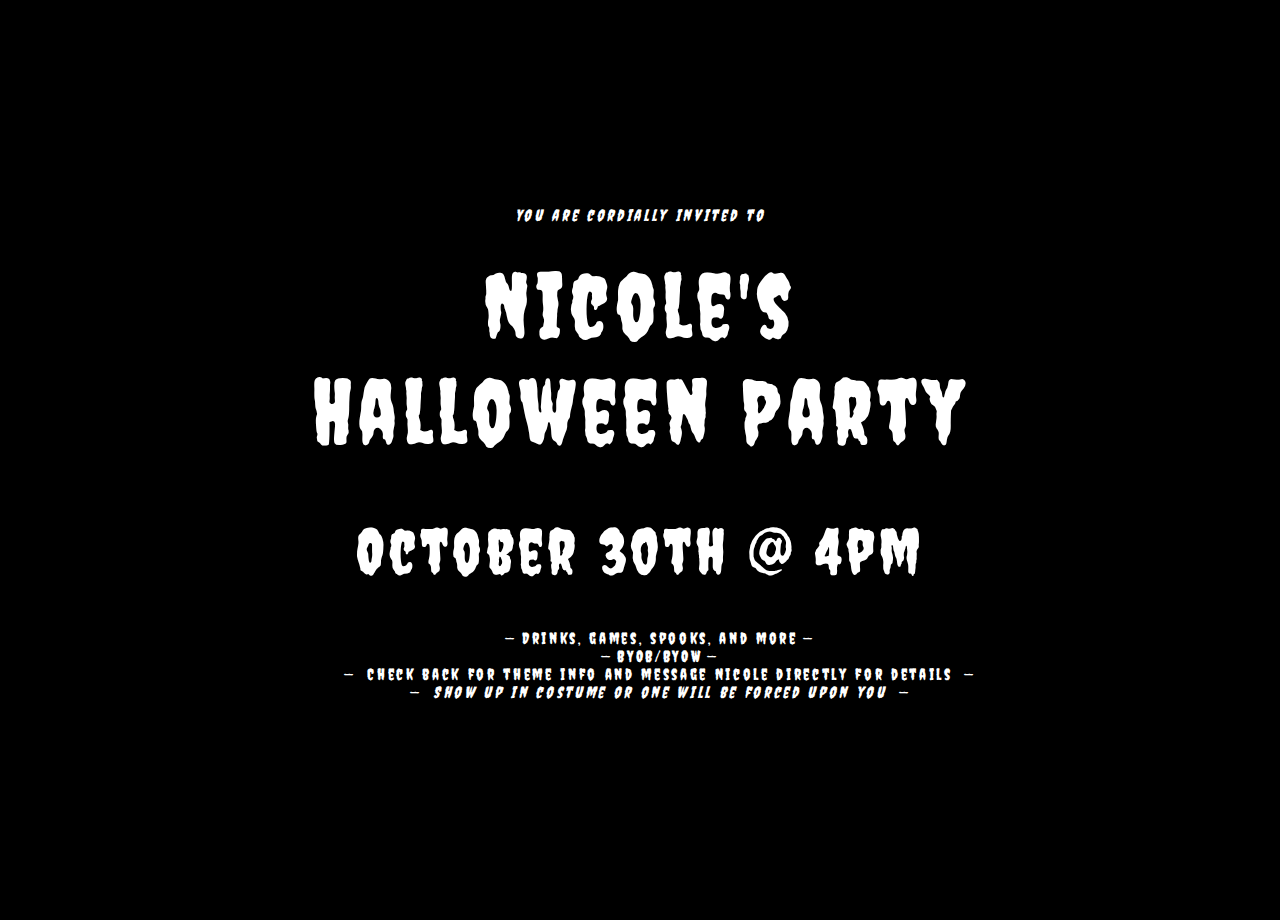
==== test/index.html @ 15172546 "add new page test" ====
<!DOCTYPE html>
<html lang="en">
  <head>
    <meta charset="utf-8" />
    <meta
      name="viewport"
      content="width=device-width, initial-scale=1, shrink-to-fit=no, maximum-scale=1.0, user-scalable=0"
    />
    <meta name="description" content="" />
    <meta name="author" content="" />
    <title>Nicole Thurgood</title>
    <link href="./style.css" rel="stylesheet" />
    <link rel="preconnect" href="https://fonts.googleapis.com" />
    <link rel="preconnect" href="https://fonts.gstatic.com" crossorigin />
    <link
      href="https://fonts.googleapis.com/css2?family=Creepster&display=swap"
      rel="stylesheet"
    />
    <link
      href="https://fonts.googleapis.com/css?family=Lora:400,700,400italic,700italic"
      rel="stylesheet"
      type="text/css"
    />
  </head>

  <body>
    <div id="wrapper">
      <p class="intro-text"><em>You are cordially invited to</em></p>
      <h1>
        Nicole's <br />
        Halloween Party
      </h1>
      <h2>October 30th @ 4pm</h2>
      <ul>
        <li>Drinks, games, spooks, and more</li>
        <li>BYOB/BYOW</li>
        <li>
          Check back for theme info and message Nicole directly for details
        </li>
        <li>
          <em>Show up in costume or one will be forced upon you</em>
        </li>
      </ul>
    </div>
  </body>
</html>
---- test/style.css ----
:root {
}
body {
  margin: 0;
  overflow: hidden;
  font-family: "Creepster", cursive;
  font-weight: 500;
  color: white;
  letter-spacing: 2pt;
}
#wrapper {
  height: 100vh;
  margin: auto;
  background-color: black;
  display: flex;
  flex-direction: column;
  justify-content: center;
  align-items: center;
  text-align: center;
  padding: 10px;
}
h1 {
  font-family: "Creepster";
  font-size: 10vw;
  letter-spacing: 4pt;
  font-weight: 300;
  margin: 10px 0 35px;
}
h2 {
  font-weight: 300;
  margin: 0 0 35px;
  letter-spacing: 3pt;
  font-size: 7vw;
}
p {
  font-size: 12pt;
  line-height: 1.5;
}
ul {
  list-style: none;
}
ul li::before {
  content: "—";
  padding-right: 5px;
}
ul li::after {
  content: "—";
  padding-left: 5px;
}
@media (orientation: landscape) {
  h1 {
    font-size: 10vh;
    margin: 2% 0;
  }
  h2 {
    font-size: 7vh;
    margin: 2% 0;
  }
  p {
    font-size: 12pt;
    margin: 0;
  }
}
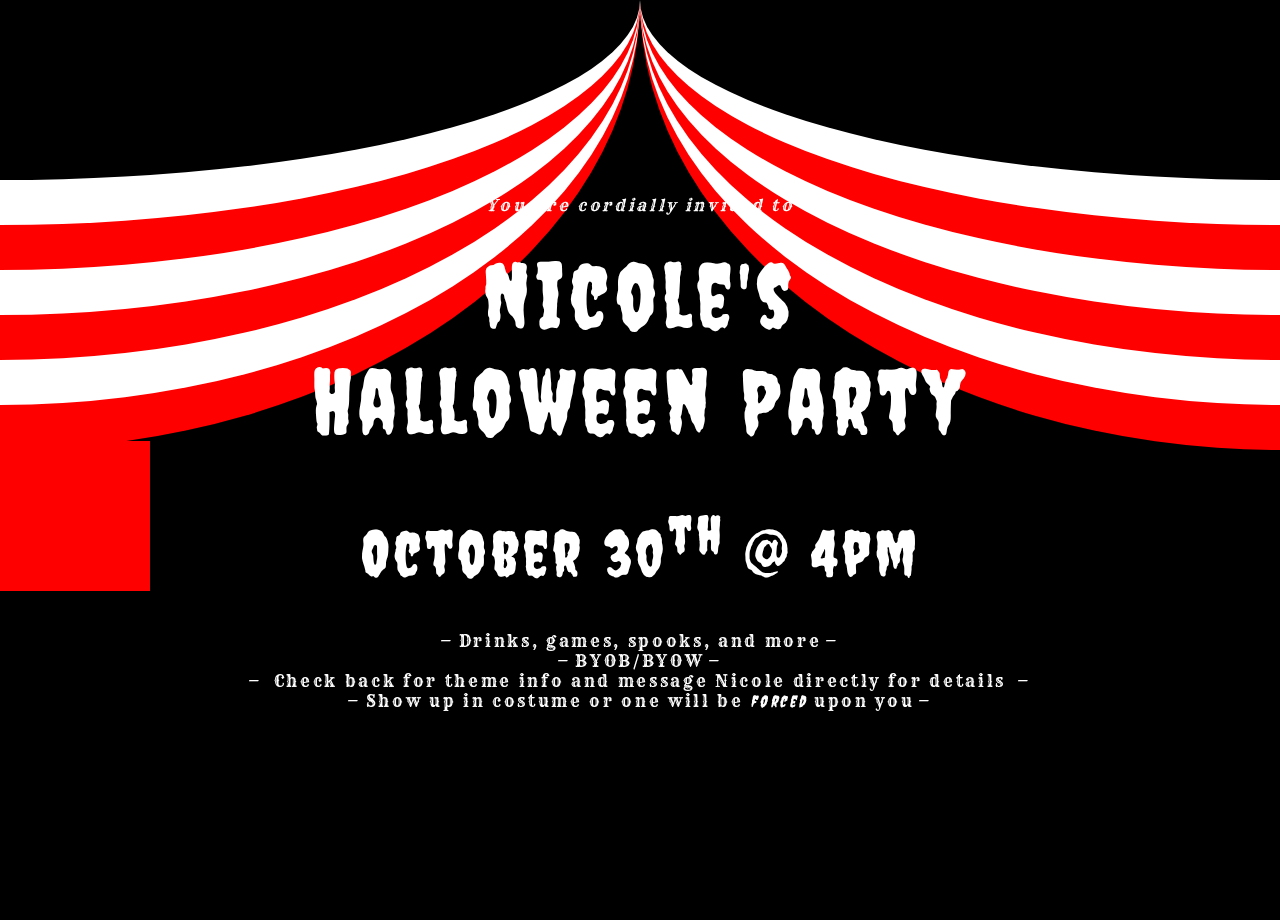
==== commit d2e20757: "add blood" ====
--- a/test/index.html
+++ b/test/index.html
@@ -21,25 +21,61 @@
       rel="stylesheet"
       type="text/css"
     />
+    <link
+      href="https://fonts.googleapis.com/css2?family=Butcherman&family=Creepster&family=Ewert&family=Nosifer&family=Rye&family=Sancreek&display=swap"
+      rel="stylesheet"
+    />
   </head>
 
   <body>
+    <div id="alien">👽</div>
+    <svg width="100vw" height="100vh" style="position: fixed">
+      <ellipse cx="0" cy="0" rx="50vw" ry="50vh" fill="red" />
+      <ellipse cx="0" cy="0" rx="50vw" ry="45vh" fill="white" />
+      <ellipse cx="0" cy="0" rx="50vw" ry="40vh" fill="red" />
+      <ellipse cx="0" cy="0" rx="50vw" ry="35vh" fill="white" />
+      <ellipse cx="0" cy="0" rx="50vw" ry="30vh" fill="red" />
+      <ellipse cx="0" cy="0" rx="50vw" ry="25vh" fill="white" />
+      <ellipse cx="0" cy="0" rx="50vw" ry="20vh" fill="black" />
+      <ellipse cx="100vw" cy="0" rx="50vw" ry="50vh" fill="red" />
+      <ellipse cx="100vw" cy="0" rx="50vw" ry="45vh" fill="white" />
+      <ellipse cx="100vw" cy="0" rx="50vw" ry="40vh" fill="red" />
+      <ellipse cx="100vw" cy="0" rx="50vw" ry="35vh" fill="white" />
+      <ellipse cx="100vw" cy="0" rx="50vw" ry="30vh" fill="red" />
+      <ellipse cx="100vw" cy="0" rx="50vw" ry="25vh" fill="white" />
+      <ellipse cx="100vw" cy="0" rx="50vw" ry="20vh" fill="black" />
+      <rect x="0" y="49vh" width="150" height="150" style="fill: red" />
+    </svg>
+    <!-- <svg width="100vw" height="100vh" style="position: fixed">
+      <ellipse cx="0" cy="0" rx="50vw" ry="50vw" fill="red" />
+      <ellipse cx="0" cy="0" rx="50vw" ry="45vw" fill="white" />
+      <ellipse cx="0" cy="0" rx="50vw" ry="40vw" fill="red" />
+      <ellipse cx="0" cy="0" rx="50vw" ry="35vw" fill="white" />
+      <ellipse cx="0" cy="0" rx="50vw" ry="30vw" fill="red" />
+      <ellipse cx="0" cy="0" rx="50vw" ry="25vw" fill="white" />
+      <ellipse cx="0" cy="0" rx="50vw" ry="20vw" fill="black" />
+      <ellipse cx="100vw" cy="0" rx="50vw" ry="50vw" fill="red" />
+      <ellipse cx="100vw" cy="0" rx="50vw" ry="45vw" fill="white" />
+      <ellipse cx="100vw" cy="0" rx="50vw" ry="40vw" fill="red" />
+      <ellipse cx="100vw" cy="0" rx="50vw" ry="35vw" fill="white" />
+      <ellipse cx="100vw" cy="0" rx="50vw" ry="30vw" fill="red" />
+      <ellipse cx="100vw" cy="0" rx="50vw" ry="25vw" fill="white" />
+      <ellipse cx="100vw" cy="0" rx="50vw" ry="20vw" fill="black" />
+    </svg> -->
     <div id="wrapper">
       <p class="intro-text"><em>You are cordially invited to</em></p>
       <h1>
         Nicole's <br />
-        Halloween Party
+        <span id="holloween">Halloween Party</span>
       </h1>
-      <h2>October 30th @ 4pm</h2>
+      <h2>October 30<sup>th</sup> @ 4pm</h2>
       <ul>
         <li>Drinks, games, spooks, and more</li>
         <li>BYOB/BYOW</li>
         <li>
           Check back for theme info and message Nicole directly for details
         </li>
-        <li>
-          <em>Show up in costume or one will be forced upon you</em>
-        </li>
+        <li>Show up in costume or one will be <em>forced</em> upon you</li>
       </ul>
     </div>
   </body>
--- a/test/style.css
+++ b/test/style.css
@@ -3,7 +3,7 @@
 body {
   margin: 0;
   overflow: hidden;
-  font-family: "Creepster", cursive;
+  font-family: "Creepster";
   font-weight: 500;
   color: white;
   letter-spacing: 2pt;
@@ -19,8 +19,47 @@
   text-align: center;
   padding: 10px;
 }
+#wrapper > * {
+  z-index: 1;
+}
+#holloween {
+  transition: all 0.25s ease;
+  animation: dripSmall 2.5s infinite alternate;
+}
+#alien {
+  position: fixed;
+  left: 10%;
+  top: 10%;
+  font-size: 10vh;
+  text-shadow: 0px 0px 15px rgb(255 255 255), 0px 0px 20px rgb(73 255 24),
+    0px 0px 30px rgb(73 255 24), 0px 0px 40px rgb(73 255 24),
+    0px 0px 55px rgb(73 255 24), 0px 0px 75px rgb(73 255 24);
+  opacity: 0.1;
+  user-select: none;
+}
+@keyframes dripSmall {
+  to {
+    text-shadow: 4px 2px 1px #300000, 4px 3px 1px #400000, 4px 4px 1px #500000,
+      4px 5px 1px #600000, 4px 6px 1px #700000, 4px 7px 1px #800000,
+      4px 8px 1px #900000, 4px 9px 1px #a00000, 4px 10px 1px #b00000,
+      4px 11px 1px #c00000, 4px 12px 1px #d00000, 4px 13px 1px #e00000,
+      4px 14px 1px #f00000, 4px 15px 1px #fa0000, 4px 16px 1px #fb0000,
+      4px 17px 1px #fc0000, 4px 18px 1px #fd0000, 4px 19px 1px #fe0000,
+      4px 20px 2px #ff0000;
+  }
+}
+@keyframes drip {
+  to {
+    text-shadow: 4px 4px 1px #300000, 4px 6px 1px #400000, 4px 8px 1px #500000,
+      4px 10px 1px #600000, 4px 12px 1px #700000, 4px 14px 1px #800000,
+      4px 16px 1px #900000, 4px 18px 1px #a00000, 4px 20px 1px #b00000,
+      4px 22px 1px #c00000, 4px 24px 1px #d00000, 4px 26px 1px #e00000,
+      4px 28px 1px #f00000, 4px 30px 1px #fa0000, 4px 32px 1px #fb0000,
+      4px 34px 1px #fc0000, 4px 36px 1px #fd0000, 4px 38px 1px #fe0000,
+      4px 40px 2px #ff0000;
+  }
+}
 h1 {
-  font-family: "Creepster";
   font-size: 10vw;
   letter-spacing: 4pt;
   font-weight: 300;
@@ -35,9 +74,13 @@
 p {
   font-size: 12pt;
   line-height: 1.5;
+
+  font-family: "Rye";
 }
 ul {
   list-style: none;
+  padding-inline-start: unset;
+  font-family: "Rye";
 }
 ul li::before {
   content: "—";
@@ -46,6 +89,9 @@
 ul li::after {
   content: "—";
   padding-left: 5px;
+}
+ul li em {
+  font-family: "Creepster";
 }
 @media (orientation: landscape) {
   h1 {
@@ -60,4 +106,7 @@
     font-size: 12pt;
     margin: 0;
   }
+  #holloween {
+    animation: drip 2.5s infinite alternate;
+  }
 }
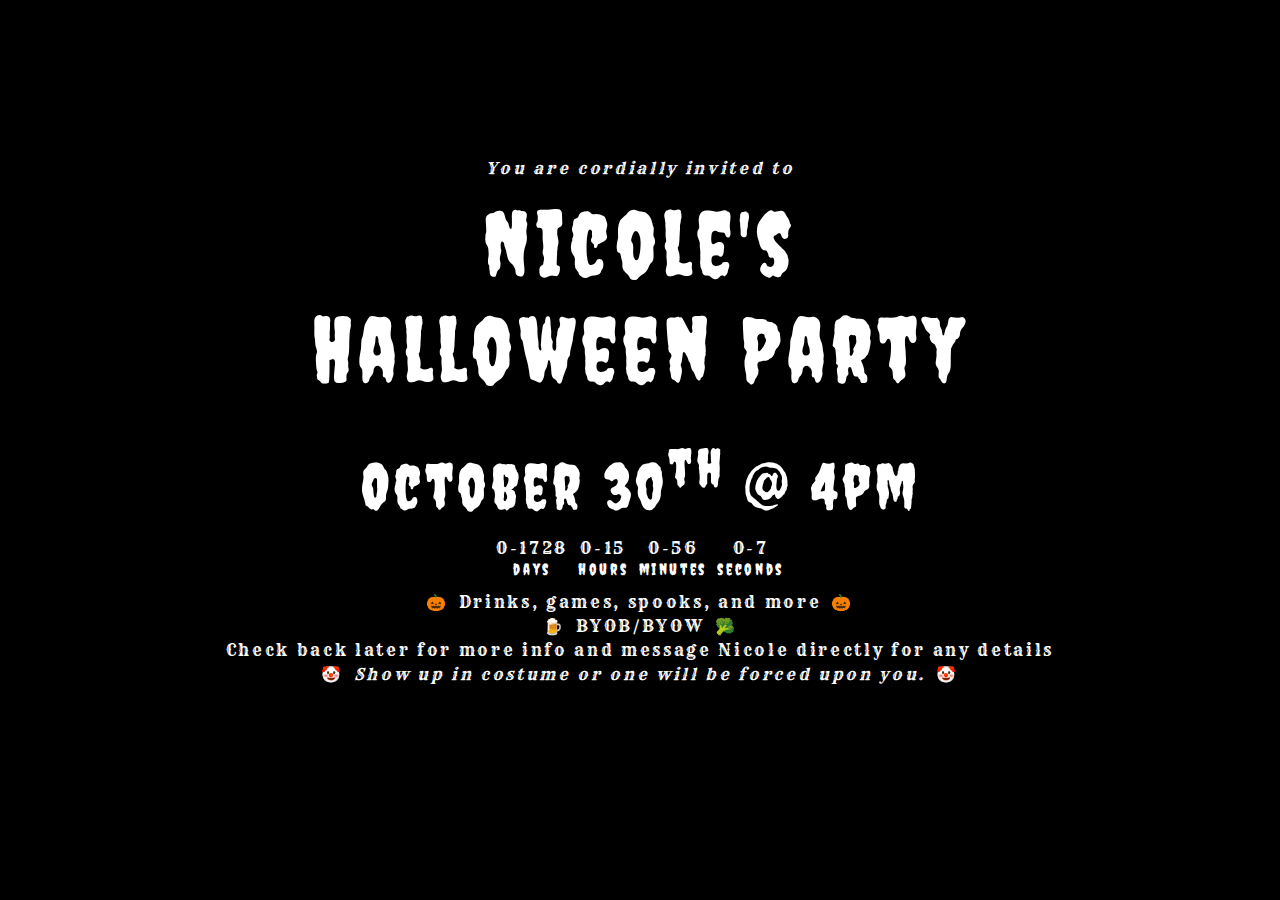
==== commit 7e691343: "add count down timer" ====
--- a/test/index.html
+++ b/test/index.html
@@ -13,55 +13,12 @@
     <link rel="preconnect" href="https://fonts.googleapis.com" />
     <link rel="preconnect" href="https://fonts.gstatic.com" crossorigin />
     <link
-      href="https://fonts.googleapis.com/css2?family=Creepster&display=swap"
-      rel="stylesheet"
-    />
-    <link
-      href="https://fonts.googleapis.com/css?family=Lora:400,700,400italic,700italic"
-      rel="stylesheet"
-      type="text/css"
-    />
-    <link
-      href="https://fonts.googleapis.com/css2?family=Butcherman&family=Creepster&family=Ewert&family=Nosifer&family=Rye&family=Sancreek&display=swap"
+      href="https://fonts.googleapis.com/css2?family=Butcherman&family=Creepster&family=Syne+Mono&family=Ewert&family=Nosifer&family=Rye&family=Sancreek&display=swap"
       rel="stylesheet"
     />
   </head>
 
   <body>
-    <div id="alien">👽</div>
-    <svg width="100vw" height="100vh" style="position: fixed">
-      <ellipse cx="0" cy="0" rx="50vw" ry="50vh" fill="red" />
-      <ellipse cx="0" cy="0" rx="50vw" ry="45vh" fill="white" />
-      <ellipse cx="0" cy="0" rx="50vw" ry="40vh" fill="red" />
-      <ellipse cx="0" cy="0" rx="50vw" ry="35vh" fill="white" />
-      <ellipse cx="0" cy="0" rx="50vw" ry="30vh" fill="red" />
-      <ellipse cx="0" cy="0" rx="50vw" ry="25vh" fill="white" />
-      <ellipse cx="0" cy="0" rx="50vw" ry="20vh" fill="black" />
-      <ellipse cx="100vw" cy="0" rx="50vw" ry="50vh" fill="red" />
-      <ellipse cx="100vw" cy="0" rx="50vw" ry="45vh" fill="white" />
-      <ellipse cx="100vw" cy="0" rx="50vw" ry="40vh" fill="red" />
-      <ellipse cx="100vw" cy="0" rx="50vw" ry="35vh" fill="white" />
-      <ellipse cx="100vw" cy="0" rx="50vw" ry="30vh" fill="red" />
-      <ellipse cx="100vw" cy="0" rx="50vw" ry="25vh" fill="white" />
-      <ellipse cx="100vw" cy="0" rx="50vw" ry="20vh" fill="black" />
-      <rect x="0" y="49vh" width="150" height="150" style="fill: red" />
-    </svg>
-    <!-- <svg width="100vw" height="100vh" style="position: fixed">
-      <ellipse cx="0" cy="0" rx="50vw" ry="50vw" fill="red" />
-      <ellipse cx="0" cy="0" rx="50vw" ry="45vw" fill="white" />
-      <ellipse cx="0" cy="0" rx="50vw" ry="40vw" fill="red" />
-      <ellipse cx="0" cy="0" rx="50vw" ry="35vw" fill="white" />
-      <ellipse cx="0" cy="0" rx="50vw" ry="30vw" fill="red" />
-      <ellipse cx="0" cy="0" rx="50vw" ry="25vw" fill="white" />
-      <ellipse cx="0" cy="0" rx="50vw" ry="20vw" fill="black" />
-      <ellipse cx="100vw" cy="0" rx="50vw" ry="50vw" fill="red" />
-      <ellipse cx="100vw" cy="0" rx="50vw" ry="45vw" fill="white" />
-      <ellipse cx="100vw" cy="0" rx="50vw" ry="40vw" fill="red" />
-      <ellipse cx="100vw" cy="0" rx="50vw" ry="35vw" fill="white" />
-      <ellipse cx="100vw" cy="0" rx="50vw" ry="30vw" fill="red" />
-      <ellipse cx="100vw" cy="0" rx="50vw" ry="25vw" fill="white" />
-      <ellipse cx="100vw" cy="0" rx="50vw" ry="20vw" fill="black" />
-    </svg> -->
     <div id="wrapper">
       <p class="intro-text"><em>You are cordially invited to</em></p>
       <h1>
@@ -69,14 +26,65 @@
         <span id="holloween">Halloween Party</span>
       </h1>
       <h2>October 30<sup>th</sup> @ 4pm</h2>
-      <ul>
-        <li>Drinks, games, spooks, and more</li>
-        <li>BYOB/BYOW</li>
-        <li>
-          Check back for theme info and message Nicole directly for details
-        </li>
-        <li>Show up in costume or one will be <em>forced</em> upon you</li>
-      </ul>
+      <div id="countDown"></div>
+      <div id="info">
+        <div>
+          <p>🎃</p>
+          <p>Drinks, games, spooks, and more</p>
+          <p>🎃</p>
+        </div>
+        <div>
+          <p>🍺</p>
+          <p>BYOB/BYOW</p>
+          <p>🥦</p>
+        </div>
+        <div>
+          <p></p>
+          <p>
+            Check back later for more info and message Nicole directly for any
+            details
+          </p>
+          <p></p>
+        </div>
+        <div>
+          <p>🤡</p>
+          <p><em>Show up in costume or one will be forced upon you.</em></p>
+          <p>🤡</p>
+        </div>
+      </div>
+      <p id="ghost">👻</p>
     </div>
+    <script>
+      (function () {
+        let countDownDate = new Date("Oct 30, 2021 16:00:00").getTime();
+        let now = new Date().getTime();
+        let _1000x60x60x24 = 1000 * 60 * 60 * 24;
+        let _1000x60x60 = 1000 * 60 * 60;
+        let _1000x60 = 1000 * 60;
+        function countDown() {
+          let distance = countDownDate - now;
+          let days = Math.floor(distance / _1000x60x60x24);
+          let hours = Math.floor((distance % _1000x60x60x24) / _1000x60x60);
+          let minutes = Math.floor((distance % _1000x60x60) / _1000x60);
+          let seconds = Math.floor((distance % _1000x60) / 1000);
+          if (days < 10) days = `0${days}`;
+          if (hours < 10) hours = `0${hours}`;
+          if (minutes < 10) minutes = `0${minutes}`;
+          if (seconds < 10) seconds = `0${seconds}`;
+          document.getElementById("countDown").innerHTML = `
+						<span><p>${days}</p><label>days</label></span>
+						<span><p>${hours}</p><label>hours</label></span>
+						<span><p>${minutes}</p><label>minutes</label></span>
+						<span><p>${seconds}</p><label>seconds</label></span>
+					`;
+          if (distance < 0) {
+            clearInterval(x);
+            document.getElementById("countDown").innerHTML = "Party Started";
+          }
+        }
+        countDown();
+        setInterval(countDown, 1000);
+      })();
+    </script>
   </body>
 </html>
--- a/test/style.css
+++ b/test/style.css
@@ -2,14 +2,13 @@
 }
 body {
   margin: 0;
-  overflow: hidden;
   font-family: "Creepster";
   font-weight: 500;
   color: white;
   letter-spacing: 2pt;
 }
 #wrapper {
-  height: 100vh;
+  min-height: 98vh;
   margin: auto;
   background-color: black;
   display: flex;
@@ -17,7 +16,7 @@
   justify-content: center;
   align-items: center;
   text-align: center;
-  padding: 10px;
+  padding: 1vh;
 }
 #wrapper > * {
   z-index: 1;
@@ -26,48 +25,46 @@
   transition: all 0.25s ease;
   animation: dripSmall 2.5s infinite alternate;
 }
-#alien {
-  position: fixed;
-  left: 10%;
-  top: 10%;
-  font-size: 10vh;
-  text-shadow: 0px 0px 15px rgb(255 255 255), 0px 0px 20px rgb(73 255 24),
-    0px 0px 30px rgb(73 255 24), 0px 0px 40px rgb(73 255 24),
-    0px 0px 55px rgb(73 255 24), 0px 0px 75px rgb(73 255 24);
-  opacity: 0.1;
-  user-select: none;
+#countDown {
+  display: flex;
+  margin-bottom: 1%;
 }
-@keyframes dripSmall {
-  to {
-    text-shadow: 4px 2px 1px #300000, 4px 3px 1px #400000, 4px 4px 1px #500000,
-      4px 5px 1px #600000, 4px 6px 1px #700000, 4px 7px 1px #800000,
-      4px 8px 1px #900000, 4px 9px 1px #a00000, 4px 10px 1px #b00000,
-      4px 11px 1px #c00000, 4px 12px 1px #d00000, 4px 13px 1px #e00000,
-      4px 14px 1px #f00000, 4px 15px 1px #fa0000, 4px 16px 1px #fb0000,
-      4px 17px 1px #fc0000, 4px 18px 1px #fd0000, 4px 19px 1px #fe0000,
-      4px 20px 2px #ff0000;
-  }
+#countDown span + span {
+  margin-left: 10px;
 }
-@keyframes drip {
-  to {
-    text-shadow: 4px 4px 1px #300000, 4px 6px 1px #400000, 4px 8px 1px #500000,
-      4px 10px 1px #600000, 4px 12px 1px #700000, 4px 14px 1px #800000,
-      4px 16px 1px #900000, 4px 18px 1px #a00000, 4px 20px 1px #b00000,
-      4px 22px 1px #c00000, 4px 24px 1px #d00000, 4px 26px 1px #e00000,
-      4px 28px 1px #f00000, 4px 30px 1px #fa0000, 4px 32px 1px #fb0000,
-      4px 34px 1px #fc0000, 4px 36px 1px #fd0000, 4px 38px 1px #fe0000,
-      4px 40px 2px #ff0000;
-  }
+#info div {
+  display: flex;
+  justify-content: center;
+  align-items: center;
+}
+#info div p + p {
+  margin-left: 10px;
+  margin-top: 0;
+  margin-bottom: 0;
+}
+#info div p {
+  margin-top: 0;
+  margin-bottom: 0;
+}
+#ghost {
+  font-size: 3vh;
+  opacity: 0;
+  transition: opacity 1s ease-in-out;
+}
+#ghost:hover {
+  opacity: 1;
+  cursor: help;
+  transition: opacity 1s ease-in-out;
 }
 h1 {
   font-size: 10vw;
   letter-spacing: 4pt;
   font-weight: 300;
-  margin: 10px 0 35px;
+  margin: 10px 0 35px 0;
 }
 h2 {
   font-weight: 300;
-  margin: 0 0 35px;
+  margin: 0 0 1% 0;
   letter-spacing: 3pt;
   font-size: 7vw;
 }
@@ -96,11 +93,12 @@
 @media (orientation: landscape) {
   h1 {
     font-size: 10vh;
-    margin: 2% 0;
+  }
+  #ghost {
+    font-size: 3vw;
   }
   h2 {
     font-size: 7vh;
-    margin: 2% 0;
   }
   p {
     font-size: 12pt;
@@ -110,3 +108,25 @@
     animation: drip 2.5s infinite alternate;
   }
 }
+@keyframes dripSmall {
+  to {
+    text-shadow: 4px 2px 1px #300000, 4px 3px 1px #400000, 4px 4px 1px #500000,
+      4px 5px 1px #600000, 4px 6px 1px #700000, 4px 7px 1px #800000,
+      4px 8px 1px #900000, 4px 9px 1px #a00000, 4px 10px 1px #b00000,
+      4px 11px 1px #c00000, 4px 12px 1px #d00000, 4px 13px 1px #e00000,
+      4px 14px 1px #f00000, 4px 15px 1px #fa0000, 4px 16px 1px #fb0000,
+      4px 17px 1px #fc0000, 4px 18px 1px #fd0000, 4px 19px 1px #fe0000,
+      4px 20px 2px #ff0000;
+  }
+}
+@keyframes drip {
+  to {
+    text-shadow: 4px 4px 1px #300000, 4px 6px 1px #400000, 4px 8px 1px #500000,
+      4px 10px 1px #600000, 4px 12px 1px #700000, 4px 14px 1px #800000,
+      4px 16px 1px #900000, 4px 18px 1px #a00000, 4px 20px 1px #b00000,
+      4px 22px 1px #c00000, 4px 24px 1px #d00000, 4px 26px 1px #e00000,
+      4px 28px 1px #f00000, 4px 30px 1px #fa0000, 4px 32px 1px #fb0000,
+      4px 34px 1px #fc0000, 4px 36px 1px #fd0000, 4px 38px 1px #fe0000,
+      4px 40px 2px #ff0000;
+  }
+}
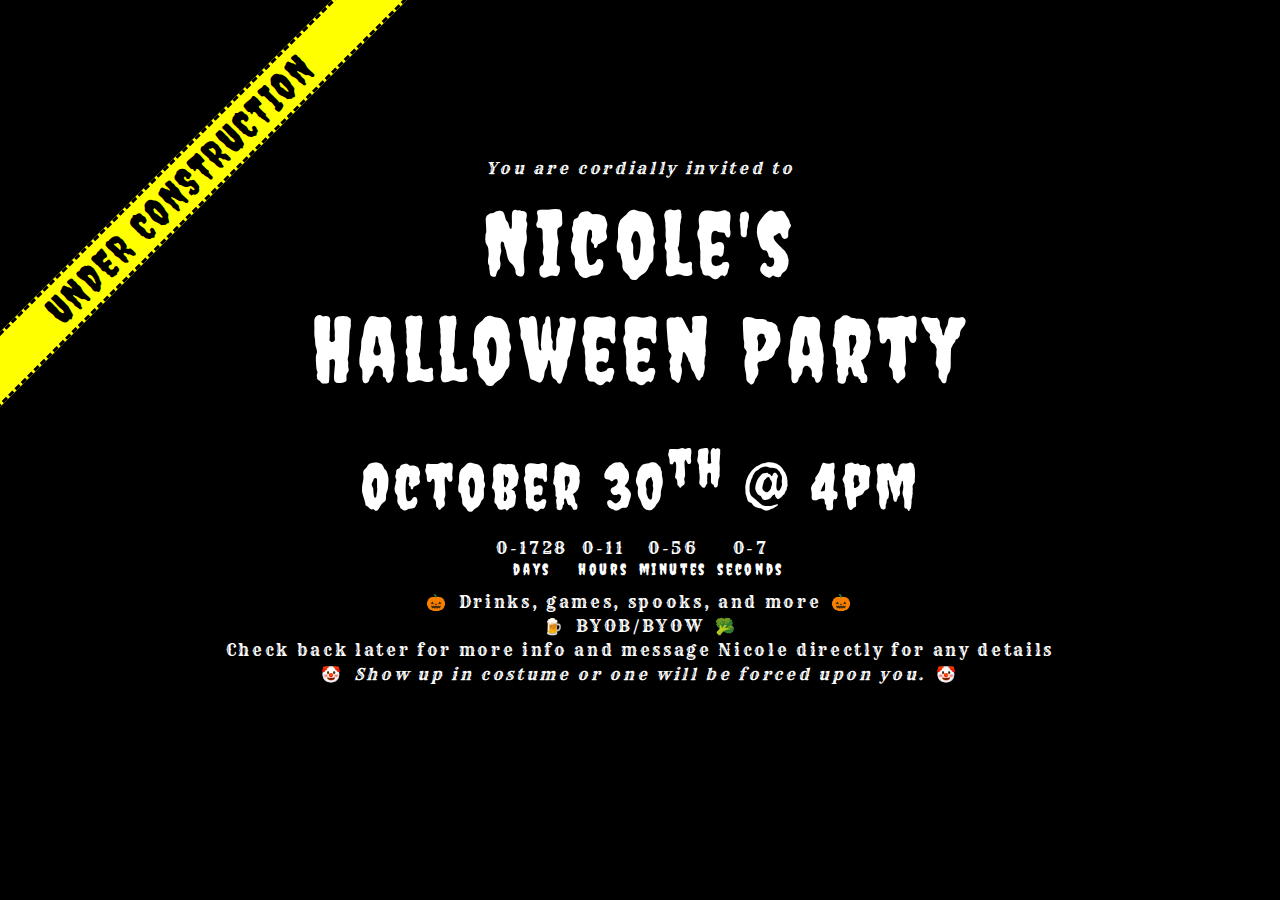
==== commit 00be664b: "added under construction banner" ====
--- a/test/index.html
+++ b/test/index.html
@@ -20,6 +20,7 @@
 
   <body>
     <div id="wrapper">
+      <div id="caution">UNDER CONSTRUCTION</div>
       <p class="intro-text"><em>You are cordially invited to</em></p>
       <h1>
         Nicole's <br />
@@ -56,17 +57,18 @@
     </div>
     <script>
       (function () {
-        let countDownDate = new Date("Oct 30, 2021 16:00:00").getTime();
+        let countDownDate = 1635624000000; //new Date("Oct 30, 2021 16:00:00").getTime();
         let now = new Date().getTime();
-        let _1000x60x60x24 = 1000 * 60 * 60 * 24;
-        let _1000x60x60 = 1000 * 60 * 60;
-        let _1000x60 = 1000 * 60;
+        let dayMils = 86400000;
+        let hourMils = 3600000;
+        let minuteMils = 60000;
         function countDown() {
+          now -= 1000;
           let distance = countDownDate - now;
-          let days = Math.floor(distance / _1000x60x60x24);
-          let hours = Math.floor((distance % _1000x60x60x24) / _1000x60x60);
-          let minutes = Math.floor((distance % _1000x60x60) / _1000x60);
-          let seconds = Math.floor((distance % _1000x60) / 1000);
+          let days = Math.floor(distance / dayMils);
+          let hours = Math.floor((distance % dayMils) / hourMils);
+          let minutes = Math.floor((distance % hourMils) / minuteMils);
+          let seconds = Math.floor((distance % minuteMils) / 1000);
           if (days < 10) days = `0${days}`;
           if (hours < 10) hours = `0${hours}`;
           if (minutes < 10) minutes = `0${minutes}`;
--- a/test/style.css
+++ b/test/style.css
@@ -90,6 +90,15 @@
 ul li em {
   font-family: "Creepster";
 }
+#caution {
+  position: absolute;
+  font-size: 30px;
+  background-color: yellow;
+  color: black;
+  border-style: dashed;
+  top: 0;
+  width: 100vw;
+}
 @media (orientation: landscape) {
   h1 {
     font-size: 10vh;
@@ -106,6 +115,15 @@
   }
   #holloween {
     animation: drip 2.5s infinite alternate;
+  }
+}
+@media screen and (min-width: 1000px) {
+  #caution {
+    font-size: 40px;
+    left: 40px;
+    transform: rotate(-45deg) translateX(-230px);
+    width: 600px;
+    transform-origin: center;
   }
 }
 @keyframes dripSmall {
